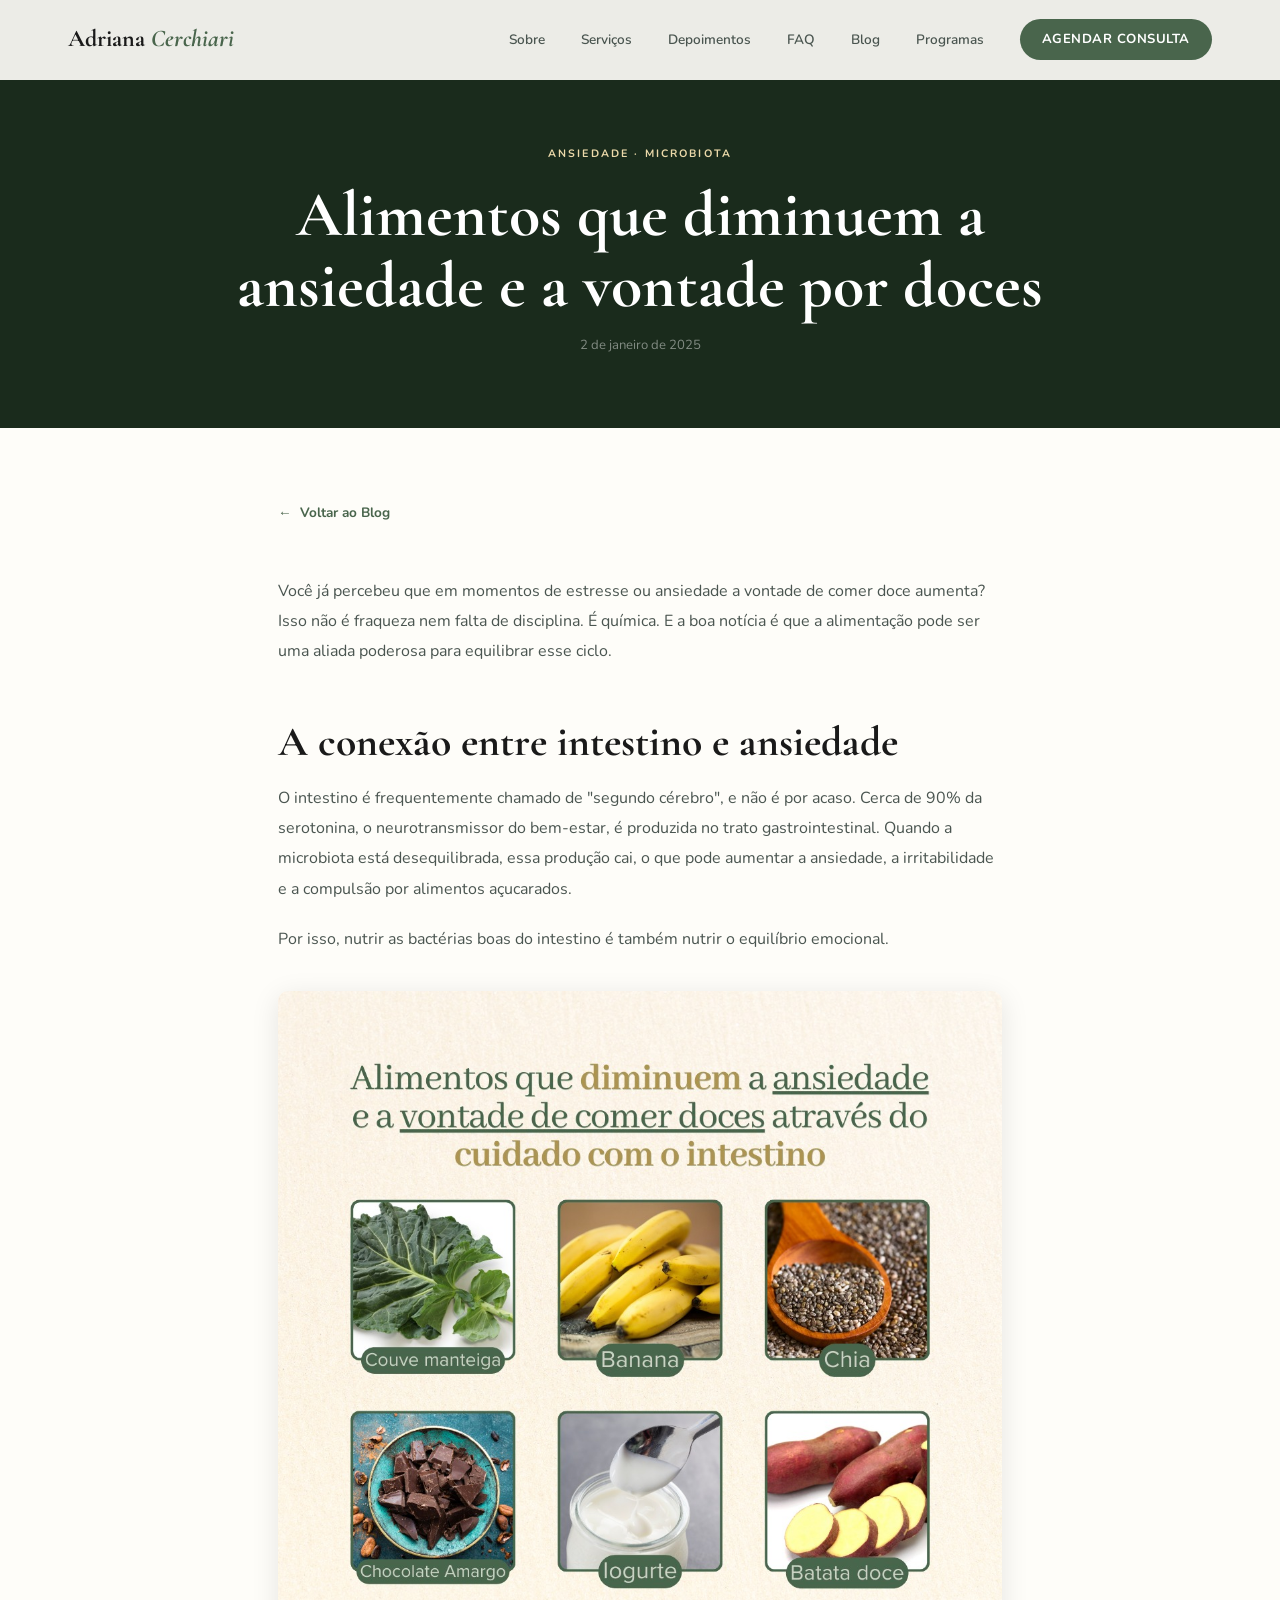
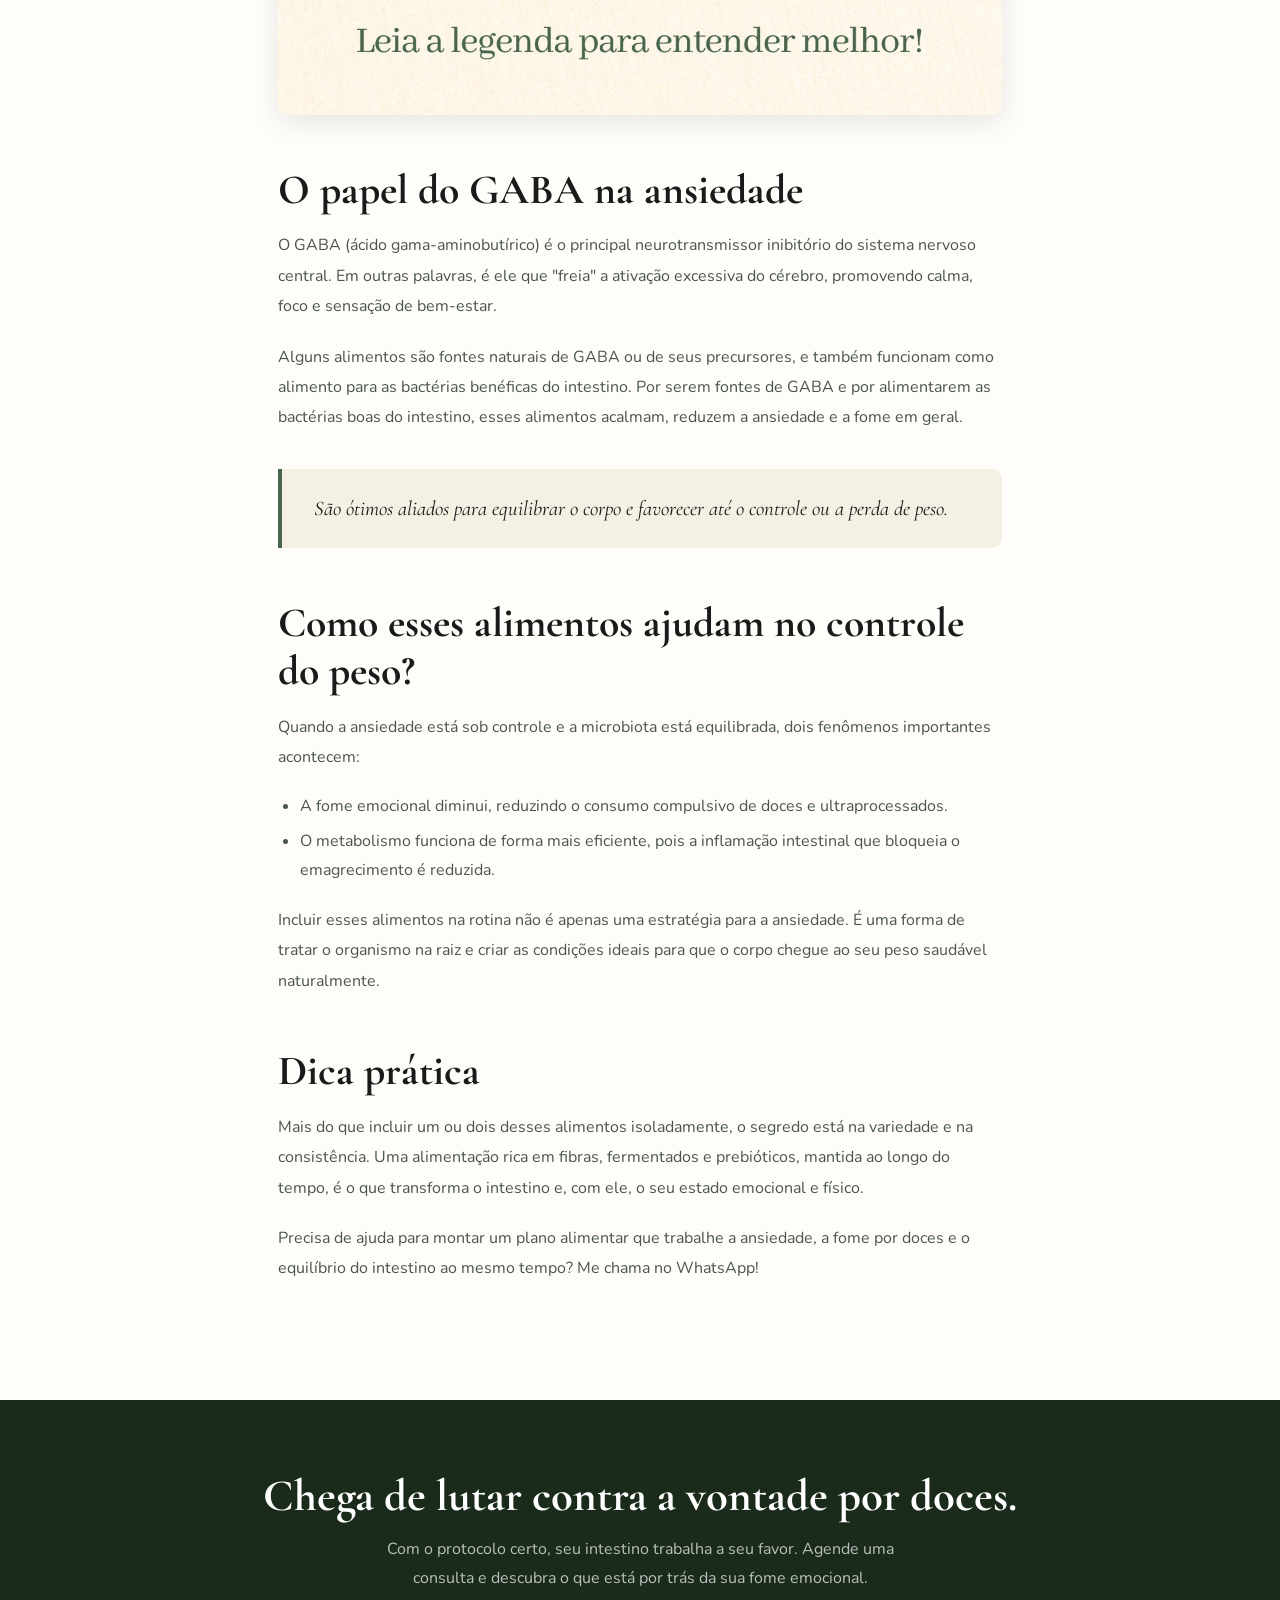
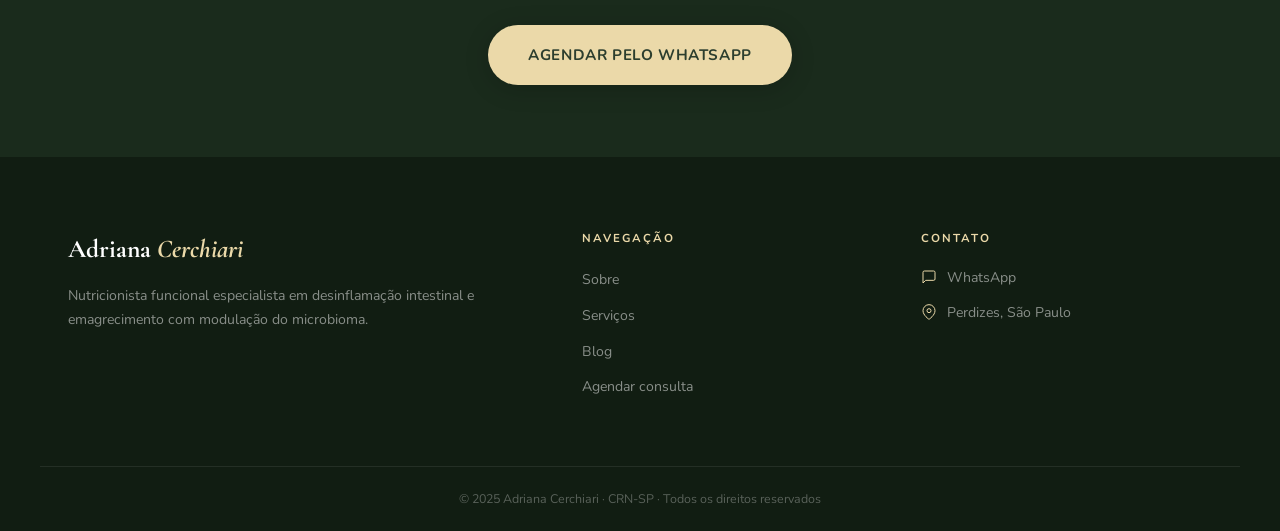
==== blog-ansiedade.html @ 65924fd7 "Adiciona blog, página de programas e melhora copy do site - Copy reformulada em todas as seções (her" ====
<!DOCTYPE html>
<html lang="pt-BR">
<head>
  <meta charset="UTF-8">
  <meta name="viewport" content="width=device-width, initial-scale=1.0">
  <title>Alimentos que diminuem a ansiedade e a vontade por doces · Blog · Adriana Cerchiari</title>
  <meta name="description" content="Conheça os alimentos fontes de GABA que alimentam as bactérias boas do intestino, reduzem a ansiedade, a fome emocional e favorecem o controle de peso.">
  <link href="https://fonts.googleapis.com/css2?family=Cormorant+Garamond:ital,wght@0,500;0,600;0,700;1,500;1,600;1,700&family=Nunito:wght@300;400;500;600;700;800&family=Playfair+Display:ital,wght@0,700;1,700&display=swap" rel="stylesheet">
  <link rel="stylesheet" href="https://unpkg.com/aos@2.3.4/dist/aos.css">
  <link rel="stylesheet" href="css/style.css">
</head>
<body>
<div class="page-wrapper">

  <header class="nav" id="nav">
    <div class="nav__container">
      <a href="index.html" class="nav__logo" aria-label="Adriana Cerchiari">Adriana <em>Cerchiari</em></a>
      <nav class="nav__links" aria-label="Menu principal">
        <a href="index.html#sobre" class="nav__link">Sobre</a>
        <a href="index.html#servicos" class="nav__link">Serviços</a>
        <a href="index.html#depoimentos" class="nav__link">Depoimentos</a>
        <a href="index.html#faq" class="nav__link">FAQ</a>
        <a href="blog.html" class="nav__link">Blog</a>
        <a href="programas.html" class="nav__link">Programas</a>
        <a href="https://api.whatsapp.com/send/?phone=5511910856669&text=Ol%C3%A1%21+Tudo+bem%3F+Quero+agendar+uma+consulta+nutricional%21&type=phone_number&app_absent=0" class="btn btn--nav" target="_blank" rel="noopener noreferrer">Agendar consulta</a>
      </nav>
      <button class="nav__hamburger" aria-label="Abrir menu" aria-expanded="false">
        <span></span><span></span><span></span>
      </button>
    </div>
  </header>

  <section class="post-hero">
    <span class="post-hero__tag">Ansiedade · Microbiota</span>
    <h1 class="post-hero__title">Alimentos que diminuem a ansiedade e a vontade por doces</h1>
    <p class="post-hero__date">2 de janeiro de 2025</p>
  </section>

  <div class="post-body">
    <a href="blog.html" class="post-back">Voltar ao Blog</a>

    <p>Você já percebeu que em momentos de estresse ou ansiedade a vontade de comer doce aumenta? Isso não é fraqueza nem falta de disciplina. É química. E a boa notícia é que a alimentação pode ser uma aliada poderosa para equilibrar esse ciclo.</p>

    <h2>A conexão entre intestino e ansiedade</h2>

    <p>O intestino é frequentemente chamado de "segundo cérebro", e não é por acaso. Cerca de 90% da serotonina, o neurotransmissor do bem-estar, é produzida no trato gastrointestinal. Quando a microbiota está desequilibrada, essa produção cai, o que pode aumentar a ansiedade, a irritabilidade e a compulsão por alimentos açucarados.</p>

    <p>Por isso, nutrir as bactérias boas do intestino é também nutrir o equilíbrio emocional.</p>

    <img src="Blogs/Conteudo Blog 3.jfif" alt="Alimentos que diminuem a ansiedade e a vontade por doces" class="post-img">

    <h2>O papel do GABA na ansiedade</h2>

    <p>O GABA (ácido gama-aminobutírico) é o principal neurotransmissor inibitório do sistema nervoso central. Em outras palavras, é ele que "freia" a ativação excessiva do cérebro, promovendo calma, foco e sensação de bem-estar.</p>

    <p>Alguns alimentos são fontes naturais de GABA ou de seus precursores, e também funcionam como alimento para as bactérias benéficas do intestino. Por serem fontes de GABA e por alimentarem as bactérias boas do intestino, esses alimentos acalmam, reduzem a ansiedade e a fome em geral.</p>

    <div class="post-highlight">
      <p>São ótimos aliados para equilibrar o corpo e favorecer até o controle ou a perda de peso.</p>
    </div>

    <h2>Como esses alimentos ajudam no controle do peso?</h2>

    <p>Quando a ansiedade está sob controle e a microbiota está equilibrada, dois fenômenos importantes acontecem:</p>

    <ul>
      <li>A fome emocional diminui, reduzindo o consumo compulsivo de doces e ultraprocessados.</li>
      <li>O metabolismo funciona de forma mais eficiente, pois a inflamação intestinal que bloqueia o emagrecimento é reduzida.</li>
    </ul>

    <p>Incluir esses alimentos na rotina não é apenas uma estratégia para a ansiedade. É uma forma de tratar o organismo na raiz e criar as condições ideais para que o corpo chegue ao seu peso saudável naturalmente.</p>

    <h2>Dica prática</h2>

    <p>Mais do que incluir um ou dois desses alimentos isoladamente, o segredo está na variedade e na consistência. Uma alimentação rica em fibras, fermentados e prebióticos, mantida ao longo do tempo, é o que transforma o intestino e, com ele, o seu estado emocional e físico.</p>

    <p>Precisa de ajuda para montar um plano alimentar que trabalhe a ansiedade, a fome por doces e o equilíbrio do intestino ao mesmo tempo? Me chama no WhatsApp!</p>
  </div>

  <section class="post-cta-banner">
    <h2 class="post-cta-banner__title">Chega de lutar contra a vontade por doces.</h2>
    <p class="post-cta-banner__desc">Com o protocolo certo, seu intestino trabalha a seu favor. Agende uma consulta e descubra o que está por trás da sua fome emocional.</p>
    <a href="https://api.whatsapp.com/send/?phone=5511910856669&text=Ol%C3%A1%21+Tudo+bem%3F+Quero+agendar+uma+consulta+nutricional%21&type=phone_number&app_absent=0" class="btn btn--cta" target="_blank" rel="noopener noreferrer">Agendar pelo WhatsApp</a>
  </section>

  <footer class="footer">
    <div class="footer__container">
      <div class="footer__col">
        <p class="footer__logo">Adriana <em>Cerchiari</em></p>
        <p class="footer__bio">Nutricionista funcional especialista em desinflamação intestinal e emagrecimento com modulação do microbioma.</p>
      </div>
      <div class="footer__col">
        <p class="footer__col-title">Navegação</p>
        <ul class="footer__links">
          <li><a href="index.html#sobre">Sobre</a></li>
          <li><a href="index.html#servicos">Serviços</a></li>
          <li><a href="blog.html">Blog</a></li>
          <li><a href="index.html#contato">Agendar consulta</a></li>
        </ul>
      </div>
      <div class="footer__col">
        <p class="footer__col-title">Contato</p>
        <ul class="footer__contact">
          <li>
            <svg width="16" height="16" viewBox="0 0 24 24" fill="none" stroke="currentColor" stroke-width="1.5"><path d="M21 15a2 2 0 0 1-2 2H7l-4 4V5a2 2 0 0 1 2-2h14a2 2 0 0 1 2 2z"/></svg>
            <a href="https://api.whatsapp.com/send/?phone=5511910856669&text=Ol%C3%A1%21+Tudo+bem%3F+Quero+agendar+uma+consulta+nutricional%21&type=phone_number&app_absent=0" target="_blank" rel="noopener noreferrer">WhatsApp</a>
          </li>
          <li>
            <svg width="16" height="16" viewBox="0 0 24 24" fill="none" stroke="currentColor" stroke-width="1.5"><path d="M21 10c0 7-9 13-9 13s-9-6-9-13a9 9 0 0 1 18 0z"/><circle cx="12" cy="10" r="3"/></svg>
            Perdizes, São Paulo
          </li>
        </ul>
      </div>
    </div>
    <div class="footer__bottom">
      <p>© 2025 Adriana Cerchiari · CRN-SP · Todos os direitos reservados</p>
    </div>
  </footer>

</div>
<script src="https://unpkg.com/aos@2.3.4/dist/aos.js"></script>
<script src="js/main.js"></script>
</body>
</html>
---- css/style.css ----
/* =============================================
   ADRIANA CERCHIARI — NUTRIÇÃO FUNCIONAL
   Paleta: Verde #49654C + Creme #EBD9A9
   Fonte: Nunito + Cormorant Garamond
   ============================================= */

/* ── RESET & BASE ── */
*, *::before, *::after { box-sizing: border-box; margin: 0; padding: 0; }
html { overflow-x: hidden; scroll-behavior: smooth; }
body { font-family: var(--sans); font-size: 16px; color: var(--text); background: var(--bg); line-height: 1.6; }

/* ── TOKENS ── */
:root {
  --white:        #FFFFFF;
  --bg:           #FEFDF9;
  --bg-alt:       #F5F0E4;
  --hero-bg:      #1A2B1C;
  --vilao-bg:     #2C3E2E;
  --footer-bg:    #111D12;
  --numeros-bg:   #49654C;

  --accent:       #49654C;
  --accent-mid:   #3A5240;
  --accent-dark:  #2C3E2E;
  --accent-cream: #EBD9A9;
  --accent-alpha: rgba(73,101,76,0.10);

  --text:         #1A1A1A;
  --text-sec:     #4A5550;
  --text-ter:     #8A9690;
  --border:       #DDE8DC;

  --headline:     'Cormorant Garamond', Georgia, serif;
  --sans:         'Nunito', sans-serif;
  --serif:        'Playfair Display', Georgia, serif;

  --shadow-sm:    0 2px 12px rgba(0,0,0,0.07);
  --shadow-md:    0 6px 28px rgba(0,0,0,0.10);
  --shadow-lg:    0 14px 48px rgba(0,0,0,0.14);
  --radius:       10px;
  --nav-h:        80px;
  --ease:         cubic-bezier(0.25,0.46,0.45,0.94);
  --dur:          0.3s;
}

/* ── WRAPPER ── */
.page-wrapper { overflow-x: hidden; }

/* ── TIPOGRAFIA ── */
h1, h2, h3 { font-family: var(--headline); line-height: 1.1; }
.section-title { font-size: clamp(2.2rem, 5vw, 3.2rem); font-weight: 700; color: var(--text); margin-bottom: 18px; }
.section-desc  { font-family: var(--sans); font-size: 1rem; font-weight: 400; line-height: 1.85; color: var(--text-sec); margin-bottom: 14px; }
.eyebrow { display: block; font-family: var(--sans); font-size: 0.67rem; font-weight: 700; letter-spacing: 0.22em; text-transform: uppercase; color: var(--accent); margin-bottom: 14px; }

/* ── LINKS ── */
a { color: inherit; text-decoration: none; transition: color var(--dur) var(--ease); }

/* ── BOTÕES ── */
.btn {
  display: inline-flex; align-items: center; gap: 8px;
  font-family: var(--sans); font-size: 0.88rem; font-weight: 700;
  letter-spacing: 0.04em; text-transform: uppercase;
  padding: 14px 32px; border-radius: 50px; cursor: pointer;
  transition: all var(--dur) var(--ease); border: none; text-decoration: none;
}

.btn--nav {
  background: var(--accent); color: #fff;
  padding: 10px 22px; font-size: 0.82rem;
}
.btn--nav:hover { background: var(--accent-mid); }

.btn--hero {
  background: transparent;
  border: 2px solid var(--accent-cream);
  color: var(--accent-cream);
  padding: 15px 36px;
}
.btn--hero:hover { background: var(--accent-cream); color: var(--accent-dark); }

.btn--pill-light {
  background: transparent;
  border: 2px solid var(--accent);
  color: var(--accent);
  padding: 13px 32px;
}
.btn--pill-light:hover { background: var(--accent); color: #fff; }

.btn--cta {
  background: var(--accent-cream);
  color: var(--accent-dark);
  padding: 18px 40px;
  font-size: 0.95rem;
  box-shadow: 0 4px 24px rgba(0,0,0,0.18);
}
.btn--cta:hover { background: #fff; transform: translateY(-2px); box-shadow: 0 8px 32px rgba(0,0,0,0.22); }

/* ── NAV ── */
.nav {
  position: fixed; top: 0; left: 0; right: 0; z-index: 100;
  height: var(--nav-h);
  background: rgba(254,253,249,0.92);
  backdrop-filter: blur(12px);
  border-bottom: 1px solid transparent;
  transition: border-color var(--dur), box-shadow var(--dur);
}
.nav.scrolled { border-color: var(--border); box-shadow: var(--shadow-sm); }
.nav__container {
  max-width: 1200px; margin: 0 auto; padding: 0 28px;
  height: 100%; display: flex; align-items: center; justify-content: space-between;
}
.nav__logo {
  font-family: var(--headline); font-size: 1.5rem; font-weight: 700; color: var(--text);
}
.nav__logo em { font-style: italic; color: var(--accent); }
.nav__links { display: flex; align-items: center; gap: 36px; }
.nav__link { font-family: var(--sans); font-size: 0.85rem; font-weight: 600; color: var(--text-sec); }
.nav__link:hover { color: var(--accent); }
.nav__hamburger { display: none; flex-direction: column; gap: 5px; background: none; border: none; cursor: pointer; padding: 4px; }
.nav__hamburger span { display: block; width: 24px; height: 2px; background: var(--text); border-radius: 2px; transition: all var(--dur); }
.nav__hamburger.open span:nth-child(1) { transform: rotate(45deg) translate(5px, 5px); }
.nav__hamburger.open span:nth-child(2) { opacity: 0; }
.nav__hamburger.open span:nth-child(3) { transform: rotate(-45deg) translate(5px, -5px); }

/* ── HERO ── */
.hero {
  position: relative; min-height: 100vh;
  background: var(--hero-bg);
  display: flex; align-items: center;
  padding-top: var(--nav-h);
  overflow: hidden;
}
.hero__img-wrap {
  position: absolute; top: 0; right: 0;
  width: 60%; height: 100%;
}
.hero__img {
  width: 100%; height: 100%;
  object-fit: cover; object-position: top center;
}
.hero__overlay {
  position: absolute; inset: 0;
  background: linear-gradient(to right, var(--hero-bg) 32%, rgba(26,43,28,0.75) 60%, transparent 100%);
  z-index: 1;
}
.hero__container {
  position: relative; z-index: 2;
  max-width: 1200px; margin: 0 auto; padding: 80px 28px;
  width: 100%;
}
.hero__content { max-width: 540px; }
.hero__eyebrow {
  display: block; font-family: var(--sans);
  font-size: 0.67rem; font-weight: 700;
  letter-spacing: 0.22em; text-transform: uppercase;
  color: #fff; margin-bottom: 20px;
}
.hero__title {
  font-family: var(--headline);
  font-size: clamp(3rem, 5.5vw, 5rem);
  font-weight: 700; line-height: 1.06;
  color: #fff; margin-bottom: 24px;
}
.hero__title em { font-style: italic; color: var(--accent-cream); }
.hero__subtitle {
  font-family: var(--sans); font-size: 1rem;
  font-weight: 400; line-height: 1.8;
  color: rgba(255,255,255,0.72); margin-bottom: 40px; max-width: 460px;
}
.hero__checks {
  list-style: none; padding: 0; margin: 0 0 36px;
  display: flex; flex-direction: column; gap: 10px;
}
.hero__checks li {
  font-family: var(--sans); font-size: 0.88rem; font-weight: 600;
  color: rgba(255,255,255,0.82); display: flex; align-items: center; gap: 9px;
}
.hero__checks li::before {
  content: '✓'; color: var(--accent-cream); font-weight: 700; font-size: 1rem; flex-shrink: 0;
}
.sobre__location {
  font-family: var(--sans); font-size: 0.88rem; font-weight: 600;
  color: var(--text-sec); margin: 20px 0 28px; display: flex; flex-direction: column; gap: 6px;
}
.sobre__location span { display: flex; align-items: center; gap: 7px; }

/* ── CHECKS BANNER ── */
.checks-banner {
  background: var(--hero-bg);
  padding: 48px 28px;
}
.checks-banner__container {
  max-width: 1200px; margin: 0 auto;
  display: grid;
  grid-template-columns: repeat(4, 1fr);
  gap: 24px;
}
.checks-banner__item {
  display: flex; flex-direction: column;
  align-items: center; text-align: center;
  gap: 12px;
}
.checks-banner__icon {
  width: 40px; height: 40px;
  border-radius: 50%;
  border: 1.5px solid var(--accent-cream);
  display: flex; align-items: center; justify-content: center;
  font-size: 1.1rem; font-weight: 700;
  color: var(--accent-cream); flex-shrink: 0;
}
.checks-banner__text {
  font-family: var(--sans); font-size: 0.88rem;
  font-weight: 600; color: rgba(255,255,255,0.88);
  line-height: 1.5;
}
@media (max-width: 768px) {
  .checks-banner__container { grid-template-columns: repeat(2, 1fr); gap: 28px 20px; }
}
@media (max-width: 480px) {
  .checks-banner__container { grid-template-columns: 1fr; }
}

/* ── NÚMEROS ── */
.numeros { background: var(--numeros-bg); padding: 56px 0; }
.numeros__container {
  max-width: 1200px; margin: 0 auto; padding: 0 28px;
  display: flex; align-items: center; justify-content: center; gap: 0;
}
.numero-item { text-align: center; flex: 1; max-width: 360px; }
.numero-item__value {
  display: block; font-family: var(--headline);
  font-size: clamp(3rem, 6vw, 4.5rem); font-weight: 700;
  color: var(--accent-cream); line-height: 1;
}
.numero-item__value sup { font-size: 0.5em; vertical-align: super; }
.numero-item__label {
  display: block; font-family: var(--sans);
  font-size: 0.88rem; font-weight: 600;
  color: rgba(235,217,169,0.75); margin-top: 8px;
  letter-spacing: 0.04em; text-transform: uppercase;
}
.numero-item__divider {
  width: 1px; height: 60px; background: rgba(235,217,169,0.3); flex-shrink: 0;
}

/* ── SOBRE ── */
.sobre { padding: 108px 0; background: var(--bg); }
.sobre__container {
  max-width: 1200px; margin: 0 auto; padding: 0 28px;
  display: grid; grid-template-columns: 44% 1fr; gap: 80px; align-items: center;
}
.sobre__img-wrap { border-radius: 16px; overflow: hidden; box-shadow: var(--shadow-lg); }
.sobre__img { width: 100%; height: auto; display: block; }
.sobre__certs { background: var(--accent-alpha); border-radius: var(--radius); padding: 24px 28px; margin: 28px 0 32px; border-left: 3px solid var(--accent); }
.sobre__certs-title { font-family: var(--sans); font-size: 0.75rem; font-weight: 700; letter-spacing: 0.14em; text-transform: uppercase; color: var(--accent); margin-bottom: 12px; }
.sobre__certs-list { list-style: none; }
.sobre__certs-list li { font-family: var(--sans); font-size: 0.92rem; color: var(--text-sec); padding: 5px 0; padding-left: 18px; position: relative; }
.sobre__certs-list li::before { content: '·'; position: absolute; left: 0; color: var(--accent); font-weight: 700; }

/* ── VILÃO ── */
.vilao { background: var(--vilao-bg); padding: 108px 0; }
.vilao__container { max-width: 1200px; margin: 0 auto; padding: 0 28px; }
.vilao__headline { text-align: center; max-width: 780px; margin: 0 auto 72px; }
.vilao__destaque {
  font-family: var(--headline); font-size: clamp(2rem, 4vw, 3.2rem);
  font-style: italic; font-weight: 700; color: var(--accent-cream);
  line-height: 1.2; margin-bottom: 24px;
}
.vilao__sub { font-family: var(--sans); font-size: 1.05rem; font-weight: 400; color: rgba(255,255,255,0.72); line-height: 1.8; }
.vilao__points { display: grid; grid-template-columns: repeat(3, 1fr); gap: 32px; }
.vilao__point {
  background: rgba(255,255,255,0.06); border-radius: 12px;
  padding: 36px 28px; border-top: 2px solid var(--accent-cream);
}
.vilao__point-title { font-family: var(--headline); font-size: 1.5rem; font-weight: 700; color: var(--accent-cream); margin-bottom: 12px; }
.vilao__point-text { font-family: var(--sans); font-size: 0.95rem; color: rgba(255,255,255,0.68); line-height: 1.75; }

/* ── COMO FUNCIONA ── */
.como-funciona { padding: 108px 0; background: var(--bg-alt); }
.como__container { max-width: 1200px; margin: 0 auto; padding: 0 28px; }
.como__header { text-align: center; max-width: 620px; margin: 0 auto 64px; }
.como__grid { display: grid; grid-template-columns: repeat(4, 1fr); gap: 24px; }
.step-card {
  background: var(--white); border-radius: 12px; padding: 36px 24px;
  box-shadow: var(--shadow-sm); border-bottom: 3px solid var(--accent);
  transition: transform var(--dur) var(--ease), box-shadow var(--dur);
}
.step-card:hover { transform: translateY(-4px); box-shadow: var(--shadow-md); }
.step-card__num {
  font-family: var(--headline); font-size: 2.8rem; font-weight: 700;
  color: var(--accent-cream); line-height: 1; margin-bottom: 16px;
  text-shadow: 0 2px 8px rgba(73,101,76,0.15);
}
.step-card__title { font-family: var(--headline); font-size: 1.25rem; font-weight: 700; color: var(--accent); margin-bottom: 10px; }
.step-card__desc { font-family: var(--sans); font-size: 0.9rem; color: var(--text-sec); line-height: 1.7; }

/* ── PARA QUEM É ── */
.para-quem { padding: 108px 0; background: var(--bg); }
.pq__container { max-width: 1200px; margin: 0 auto; padding: 0 28px; }
.pq__header { text-align: center; max-width: 580px; margin: 0 auto 64px; }
.pq__grid { display: grid; grid-template-columns: repeat(3, 1fr); gap: 24px; }
.pq-card {
  background: var(--bg-alt); border-radius: 12px; padding: 36px 28px;
  transition: transform var(--dur) var(--ease), box-shadow var(--dur);
}
.pq-card:hover { transform: translateY(-4px); box-shadow: var(--shadow-md); background: var(--white); }
.pq-card__icon {
  width: 52px; height: 52px; border-radius: 12px;
  background: var(--accent-alpha); display: flex; align-items: center; justify-content: center;
  margin-bottom: 20px; color: var(--accent);
}
.pq-card__title { font-family: var(--headline); font-size: 1.3rem; font-weight: 700; color: var(--text); margin-bottom: 10px; }
.pq-card__text { font-family: var(--sans); font-size: 0.9rem; color: var(--text-sec); line-height: 1.7; }

/* ── SERVIÇOS ── */
.servicos { padding: 108px 0; background: var(--bg-alt); }
.serv__container { max-width: 1200px; margin: 0 auto; padding: 0 28px; }
.serv__header { text-align: center; max-width: 580px; margin: 0 auto 64px; }
.serv__grid { display: grid; grid-template-columns: repeat(3, 1fr); gap: 24px; }
.servico-card {
  background: var(--white); border-radius: 12px; padding: 36px 28px;
  box-shadow: var(--shadow-sm);
  transition: transform var(--dur) var(--ease), box-shadow var(--dur);
}
.servico-card:hover { transform: translateY(-4px); box-shadow: var(--shadow-md); }
.servico-card__icon {
  width: 48px; height: 48px; border-radius: var(--radius);
  background: var(--accent-alpha); display: flex; align-items: center; justify-content: center;
  margin-bottom: 18px; color: var(--accent);
}
.servico-card__title { font-family: var(--headline); font-size: 1.2rem; font-weight: 700; color: var(--text); margin-bottom: 10px; }
.servico-card__text { font-family: var(--sans); font-size: 0.88rem; color: var(--text-sec); line-height: 1.7; margin-bottom: 16px; }
.servico-card__bullets { list-style: none; }
.servico-card__bullets li {
  font-family: var(--sans); font-size: 0.85rem; color: var(--text-sec);
  padding: 4px 0 4px 18px; position: relative;
}
.servico-card__bullets li::before { content: '·'; position: absolute; left: 0; color: var(--accent); font-weight: 700; font-size: 1.2rem; line-height: 1.4; }

/* ── DEPOIMENTOS ── */
.depoimentos { padding: 108px 0; background: var(--bg); }
.dep__container { max-width: 1200px; margin: 0 auto; padding: 0 28px; }
.dep__header { text-align: center; max-width: 600px; margin: 0 auto 64px; }
.dep__grid { display: grid; grid-template-columns: repeat(3, 1fr); gap: 24px; }
.dep-card { background: #fff; border: 1px solid var(--border); border-radius: 16px; padding: 32px 28px; display: flex; flex-direction: column; gap: 16px; box-shadow: var(--shadow-sm); transition: transform var(--dur), box-shadow var(--dur); }
.dep-card:hover { transform: translateY(-4px); box-shadow: var(--shadow-md); }
.dep-card__stars { color: var(--accent-cream); font-size: 1.1rem; letter-spacing: 2px; }
.dep-card__text { font-family: var(--sans); font-size: 0.93rem; line-height: 1.7; color: var(--text); flex: 1; }
.dep-card__author { font-family: var(--sans); font-size: 0.82rem; font-weight: 700; color: var(--accent); letter-spacing: 0.04em; text-transform: uppercase; }

/* ── DEPOIMENTO DESTAQUE ── */
.depoimento-destaque { padding: 80px 0; background: var(--bg-alt); }
.depo__container { max-width: 860px; margin: 0 auto; padding: 0 28px; }
.depo-destaque {
  border: 1px solid var(--border); border-radius: 16px;
  padding: 56px 60px; background: var(--white);
  box-shadow: var(--shadow-sm); position: relative;
}
.depo-destaque__quote-mark {
  font-family: var(--headline); font-size: 8rem; font-weight: 700;
  color: var(--accent-cream); line-height: 0.6;
  position: absolute; top: 32px; left: 48px; opacity: 0.8;
}
.depo-destaque__text {
  font-family: var(--serif); font-style: italic;
  font-size: clamp(1.1rem, 2.2vw, 1.4rem);
  color: var(--text); line-height: 1.8;
  text-align: center; position: relative; z-index: 1;
}

/* ── EDUCAÇÃO ALIMENTAR ── */
.educacao { padding: 108px 0; background: var(--bg); }
.edu__container {
  max-width: 1200px; margin: 0 auto; padding: 0 28px;
  display: grid; grid-template-columns: 42% 1fr; gap: 80px; align-items: center;
}
.edu__img-wrap { border-radius: 16px; overflow: hidden; box-shadow: var(--shadow-md); }
.edu__img { width: 100%; height: auto; display: block; }
.mito { margin-bottom: 22px; padding: 18px 20px; border-radius: var(--radius); background: var(--bg-alt); }
.mito__falso { font-family: var(--sans); font-size: 0.9rem; color: var(--text-ter); margin-bottom: 6px; }
.mito__falso del { text-decoration-color: var(--accent); }
.mito__verdade { font-family: var(--sans); font-size: 0.9rem; color: var(--accent-dark); font-weight: 600; line-height: 1.6; }

/* ── FAQ ── */
.faq { padding: 108px 0; background: var(--bg-alt); }
.faq__container { max-width: 780px; margin: 0 auto; padding: 0 28px; }
.faq__header { text-align: center; margin-bottom: 56px; }
.faq-item { border-bottom: 1px solid var(--border); }
.faq-item__btn {
  width: 100%; display: flex; align-items: center; justify-content: space-between;
  gap: 16px; padding: 22px 0;
  font-family: var(--sans); font-size: 1rem; font-weight: 600; color: var(--text);
  background: none; border: none; cursor: pointer; text-align: left;
  transition: color var(--dur);
}
.faq-item__btn:hover { color: var(--accent); }
.faq-item__icon { flex-shrink: 0; transition: transform var(--dur) var(--ease); color: var(--accent); }
.faq-item__btn[aria-expanded="true"] .faq-item__icon { transform: rotate(180deg); }
.faq-item__answer { overflow: hidden; max-height: 0; transition: max-height 0.4s var(--ease); }
.faq-item__answer p { font-family: var(--sans); font-size: 0.95rem; color: var(--text-sec); line-height: 1.8; padding-bottom: 22px; }

/* ── CTA FINAL ── */
.cta-final { position: relative; padding: 120px 0; overflow: hidden; }
.cta-final__bg { position: absolute; inset: 0; }
.cta-final__img { width: 100%; height: 100%; object-fit: cover; }
.cta-final__overlay { position: absolute; inset: 0; background: linear-gradient(135deg, rgba(26,43,28,0.93) 0%, rgba(44,62,46,0.85) 100%); }
.cta-final__container {
  position: relative; z-index: 2;
  max-width: 700px; margin: 0 auto; padding: 0 28px;
  text-align: center;
}
.cta-final__container .section-title { color: #fff; margin-bottom: 20px; }
.cta-final__container .section-desc { color: rgba(255,255,255,0.75); margin-bottom: 40px; }

/* ── FOOTER ── */
.footer { background: var(--footer-bg); padding: 72px 0 0; }
.footer__container {
  max-width: 1200px; margin: 0 auto; padding: 0 28px 56px;
  display: grid; grid-template-columns: 1.6fr 1fr 1fr; gap: 48px;
}
.footer__logo { font-family: var(--headline); font-size: 1.6rem; font-weight: 700; color: #fff; margin-bottom: 14px; }
.footer__logo em { font-style: italic; color: var(--accent-cream); }
.footer__bio { font-family: var(--sans); font-size: 0.88rem; color: rgba(255,255,255,0.5); line-height: 1.7; margin-bottom: 20px; }
.footer__social { display: flex; gap: 12px; }
.footer__social a {
  width: 38px; height: 38px; border-radius: 50%;
  border: 1px solid rgba(255,255,255,0.15);
  display: flex; align-items: center; justify-content: center;
  color: rgba(255,255,255,0.5); transition: all var(--dur);
}
.footer__social a:hover { border-color: var(--accent-cream); color: var(--accent-cream); }
.footer__col-title { font-family: var(--sans); font-size: 0.72rem; font-weight: 700; letter-spacing: 0.18em; text-transform: uppercase; color: var(--accent-cream); margin-bottom: 20px; }
.footer__links { list-style: none; }
.footer__links li { margin-bottom: 10px; }
.footer__links a { font-family: var(--sans); font-size: 0.88rem; color: rgba(255,255,255,0.5); transition: color var(--dur); }
.footer__links a:hover { color: var(--accent-cream); }
.footer__contact { list-style: none; }
.footer__contact li {
  display: flex; align-items: flex-start; gap: 10px;
  font-family: var(--sans); font-size: 0.88rem; color: rgba(255,255,255,0.5);
  margin-bottom: 12px;
}
.footer__contact svg { flex-shrink: 0; margin-top: 2px; color: var(--accent-cream); }
.footer__contact a { color: rgba(255,255,255,0.5); }
.footer__contact a:hover { color: var(--accent-cream); }
.footer__bottom {
  border-top: 1px solid rgba(255,255,255,0.08);
  padding: 22px 28px; text-align: center;
  max-width: 1200px; margin: 0 auto;
}
.footer__bottom p { font-family: var(--sans); font-size: 0.78rem; color: rgba(255,255,255,0.3); }

/* =============================================
   RESPONSIVO
   ============================================= */

/* ── TABLET ≤ 1024px ── */
@media (max-width: 1024px) {
  .como__grid { grid-template-columns: repeat(2, 1fr); }
  .sobre__container { grid-template-columns: 1fr; gap: 48px; }
  .sobre__img-wrap { max-width: 480px; margin: 0 auto; }
  .edu__container { grid-template-columns: 1fr; gap: 48px; }
  .edu__img-wrap { max-width: 480px; }
  .footer__container { grid-template-columns: 1fr 1fr; }
  .footer__col:first-child { grid-column: 1 / -1; }
  .vilao__points { grid-template-columns: 1fr; gap: 20px; }
}

/* ── TABLET ≤ 768px ── */
@media (max-width: 768px) {
  :root { --nav-h: 66px; }
  .nav__links { display: none; flex-direction: column; align-items: flex-start; gap: 0; position: absolute; top: var(--nav-h); left: 0; right: 0; background: var(--bg); border-bottom: 1px solid var(--border); padding: 16px 28px 24px; box-shadow: var(--shadow-md); }
  .nav__links.open { display: flex; }
  .nav__link { padding: 10px 0; font-size: 1rem; width: 100%; border-bottom: 1px solid var(--border); }
  .btn--nav { margin-top: 12px; }
  .nav__hamburger { display: flex; }

  .hero { min-height: 100svh; align-items: flex-end; }
  .hero__img-wrap { width: 100%; height: 100%; }
  .hero__overlay { background: linear-gradient(to top, rgba(26,43,28,0.96) 0%, rgba(26,43,28,0.4) 60%, transparent 100%); }
  .hero__container { padding: 40px 18px 56px; }
  .hero__content { max-width: 100%; }
  .hero__title { font-size: clamp(2.4rem, 9vw, 3.4rem); }

  .numeros__container { flex-direction: column; gap: 32px; }
  .numero-item__divider { width: 60px; height: 1px; }

  .sobre { padding: 72px 0; }
  .pq__grid { grid-template-columns: repeat(2, 1fr); }
  .serv__grid { grid-template-columns: 1fr; }
  .dep__grid { grid-template-columns: repeat(2, 1fr); }
  .como-funciona, .para-quem, .servicos, .depoimentos, .educacao, .faq { padding: 72px 0; }
  .vilao { padding: 72px 0; }
  .depo-destaque { padding: 48px 32px; }
  .depo-destaque__quote-mark { font-size: 6rem; top: 20px; left: 28px; }
}

/* ── MOBILE ≤ 420px ── */
@media (max-width: 420px) {
  .hero__title { font-size: clamp(2rem, 10vw, 2.8rem); }
  .pq__grid { grid-template-columns: 1fr; }
  .dep__grid { grid-template-columns: 1fr; }
  .como__grid { grid-template-columns: 1fr; }
  .sobre, .como-funciona, .para-quem, .servicos, .depoimentos, .educacao, .faq { padding: 56px 0; }
  .depo-destaque { padding: 36px 22px; }
  .footer__container { grid-template-columns: 1fr; }
  .footer__col:first-child { grid-column: unset; }
  .cta-final { padding: 88px 0; }
}

/* =============================================
   BLOG
   ============================================= */

/* ── BLOG HERO ── */
.blog-hero {
  background: var(--hero-bg);
  padding: 140px 28px 80px;
  text-align: center;
}
.blog-hero__eyebrow { color: var(--accent-cream); margin-bottom: 16px; }
.blog-hero__title {
  font-family: var(--headline);
  font-size: clamp(2.8rem, 6vw, 4.5rem);
  font-weight: 700; color: #fff;
  margin-bottom: 16px; line-height: 1.1;
}
.blog-hero__desc {
  font-family: var(--sans); font-size: 1rem;
  color: rgba(255,255,255,0.65);
  max-width: 500px; margin: 0 auto; line-height: 1.8;
}

/* ── BLOG GRID ── */
.blog-listing { padding: 80px 28px 96px; background: var(--bg); }
.blog-listing__container { max-width: 1200px; margin: 0 auto; }
.blog-grid {
  display: grid;
  grid-template-columns: repeat(3, 1fr);
  gap: 32px; margin-top: 0;
}
.blog-card {
  background: #fff;
  border-radius: var(--radius);
  overflow: hidden;
  box-shadow: var(--shadow-sm);
  display: flex; flex-direction: column;
  transition: transform var(--dur) var(--ease), box-shadow var(--dur) var(--ease);
  text-decoration: none; color: inherit;
}
.blog-card:hover { transform: translateY(-5px); box-shadow: var(--shadow-md); }
.blog-card__img-wrap { width: 100%; height: 210px; overflow: hidden; }
.blog-card__img {
  width: 100%; height: 100%;
  object-fit: cover; object-position: top;
  transition: transform 0.5s var(--ease);
}
.blog-card:hover .blog-card__img { transform: scale(1.05); }
.blog-card__img-placeholder {
  width: 100%; height: 100%;
  background: linear-gradient(135deg, var(--accent) 0%, var(--accent-dark) 100%);
  display: flex; align-items: center; justify-content: center;
}
.blog-card__img-placeholder span {
  font-family: var(--headline);
  font-size: 2.2rem; color: var(--accent-cream); font-style: italic;
}
.blog-card__body { padding: 26px 24px; flex: 1; display: flex; flex-direction: column; }
.blog-card__tag {
  font-family: var(--sans); font-size: 0.67rem; font-weight: 700;
  letter-spacing: 0.18em; text-transform: uppercase;
  color: var(--accent); margin-bottom: 8px;
}
.blog-card__title {
  font-family: var(--headline); font-size: 1.4rem;
  font-weight: 700; color: var(--text);
  line-height: 1.2; margin-bottom: 8px;
}
.blog-card__date {
  font-family: var(--sans); font-size: 0.78rem;
  color: var(--text-ter); margin-bottom: 12px;
}
.blog-card__excerpt {
  font-family: var(--sans); font-size: 0.9rem;
  color: var(--text-sec); line-height: 1.7;
  flex: 1; margin-bottom: 20px;
}
.blog-card__link {
  font-family: var(--sans); font-size: 0.8rem; font-weight: 700;
  color: var(--accent); letter-spacing: 0.08em;
  text-transform: uppercase; display: flex; align-items: center; gap: 6px;
}
.blog-card:hover .blog-card__link { gap: 10px; }
.blog-card__link::after { content: '→'; transition: margin var(--dur) var(--ease); }

/* ── POST ── */
.post-hero {
  background: var(--hero-bg);
  padding: 140px 28px 72px; text-align: center;
}
.post-hero__tag {
  display: inline-block; font-family: var(--sans);
  font-size: 0.67rem; font-weight: 700;
  letter-spacing: 0.2em; text-transform: uppercase;
  color: var(--accent-cream); margin-bottom: 18px;
}
.post-hero__title {
  font-family: var(--headline);
  font-size: clamp(2.4rem, 5vw, 4rem);
  font-weight: 700; color: #fff;
  line-height: 1.1; max-width: 820px; margin: 0 auto 14px;
}
.post-hero__date {
  font-family: var(--sans); font-size: 0.82rem;
  color: rgba(255,255,255,0.45);
}

.post-body {
  max-width: 780px; margin: 0 auto;
  padding: 72px 28px 96px;
}
.post-back {
  display: inline-flex; align-items: center; gap: 8px;
  font-family: var(--sans); font-size: 0.85rem; font-weight: 700;
  color: var(--accent); text-decoration: none; margin-bottom: 52px;
  transition: gap var(--dur) var(--ease);
}
.post-back::before { content: '←'; }
.post-back:hover { gap: 12px; }

.post-body p {
  font-family: var(--sans); font-size: 1rem;
  line-height: 1.9; color: var(--text-sec); margin-bottom: 20px;
}
.post-body h2 {
  font-family: var(--headline);
  font-size: clamp(1.9rem, 3.5vw, 2.6rem);
  color: var(--text); margin: 52px 0 16px; line-height: 1.15;
}
.post-body h3 {
  font-family: var(--headline);
  font-size: clamp(1.4rem, 2.5vw, 1.85rem);
  color: var(--accent); margin: 36px 0 12px;
}
.post-body ul, .post-body ol {
  padding-left: 22px; margin-bottom: 20px;
}
.post-body li {
  font-family: var(--sans); font-size: 1rem;
  line-height: 1.8; color: var(--text-sec); margin-bottom: 6px;
}
.post-img {
  width: 100%; border-radius: var(--radius);
  margin: 36px 0; box-shadow: var(--shadow-md);
  display: block;
}
.post-highlight {
  background: var(--bg-alt);
  border-left: 4px solid var(--accent);
  border-radius: 0 var(--radius) var(--radius) 0;
  padding: 24px 32px; margin: 36px 0;
}
.post-highlight p {
  font-family: var(--headline); font-size: 1.3rem;
  font-style: italic; color: var(--text);
  margin: 0; line-height: 1.5;
}
.post-recipe {
  background: #fff; border: 1px solid var(--border);
  border-radius: var(--radius); padding: 32px 36px;
  margin: 36px 0; box-shadow: var(--shadow-sm);
}
.post-recipe__title {
  font-family: var(--headline); font-size: 1.7rem;
  color: var(--text); margin-bottom: 4px;
}
.post-recipe__counter {
  font-family: var(--sans); font-size: 0.75rem; font-weight: 700;
  letter-spacing: 0.15em; text-transform: uppercase;
  color: var(--accent); margin-bottom: 20px; display: block;
}
.post-recipe__label {
  font-family: var(--sans); font-size: 0.72rem; font-weight: 700;
  letter-spacing: 0.16em; text-transform: uppercase;
  color: var(--text-ter); margin: 20px 0 8px; display: block;
}

.post-cta-banner {
  background: var(--hero-bg);
  padding: 72px 28px; text-align: center;
}
.post-cta-banner__title {
  font-family: var(--headline);
  font-size: clamp(1.9rem, 3.5vw, 2.8rem);
  color: #fff; margin-bottom: 14px; line-height: 1.1;
}
.post-cta-banner__desc {
  font-family: var(--sans); font-size: 1rem;
  color: rgba(255,255,255,0.7); margin-bottom: 32px;
  max-width: 540px; margin-left: auto; margin-right: auto;
  line-height: 1.8;
}

@media (max-width: 900px) {
  .blog-grid { grid-template-columns: repeat(2, 1fr); }
}
@media (max-width: 560px) {
  .blog-grid { grid-template-columns: 1fr; }
  .post-recipe { padding: 24px 20px; }
}

/* =============================================
   PROGRAMAS / PRODUTOS E SERVIÇOS
   ============================================= */

.programs-hero {
  background: var(--hero-bg);
  padding: 140px 28px 80px;
  text-align: center;
}
.programs-hero__eyebrow { color: var(--accent-cream); margin-bottom: 16px; }
.programs-hero__title {
  font-family: var(--headline);
  font-size: clamp(2.8rem, 6vw, 4.5rem);
  font-weight: 700; color: #fff;
  line-height: 1.1; margin-bottom: 16px;
}
.programs-hero__desc {
  font-family: var(--sans); font-size: 1rem;
  color: rgba(255,255,255,0.65);
  max-width: 520px; margin: 0 auto; line-height: 1.8;
}

.programs-section {
  background: var(--bg);
  padding: 88px 28px 104px;
}
.programs-section__container {
  max-width: 1200px; margin: 0 auto;
  display: grid;
  grid-template-columns: repeat(2, 1fr);
  gap: 36px;
  align-items: start;
}

.program-card {
  background: #fff;
  border-radius: 14px;
  box-shadow: var(--shadow-md);
  overflow: hidden;
  display: flex; flex-direction: column;
}
.program-card__header {
  background: var(--hero-bg);
  padding: 40px 40px 36px;
}
.program-card__num {
  font-family: var(--headline);
  font-size: 4rem; font-weight: 700;
  color: rgba(235,217,169,0.2);
  line-height: 1; margin-bottom: 12px;
}
.program-card__tag {
  display: inline-block;
  font-family: var(--sans); font-size: 0.67rem;
  font-weight: 700; letter-spacing: 0.2em;
  text-transform: uppercase;
  color: var(--accent-cream);
  margin-bottom: 14px;
}
.program-card__title {
  font-family: var(--headline);
  font-size: clamp(1.9rem, 3vw, 2.6rem);
  font-weight: 700; color: #fff;
  line-height: 1.1;
}
.program-card__body {
  padding: 40px 40px 44px;
  flex: 1; display: flex; flex-direction: column; gap: 0;
}
.program-card__body p {
  font-family: var(--sans); font-size: 0.97rem;
  line-height: 1.85; color: var(--text-sec);
  margin-bottom: 18px;
}
.program-card__body ul {
  padding-left: 0; list-style: none;
  margin-bottom: 20px; display: flex;
  flex-direction: column; gap: 8px;
}
.program-card__body li {
  font-family: var(--sans); font-size: 0.92rem;
  color: var(--text-sec); line-height: 1.6;
  padding-left: 20px; position: relative;
}
.program-card__body li::before {
  content: '·'; position: absolute; left: 6px;
  color: var(--accent); font-weight: 700; font-size: 1.1rem;
}
.program-card__highlight {
  background: var(--bg-alt);
  border-left: 4px solid var(--accent);
  border-radius: 0 10px 10px 0;
  padding: 20px 24px; margin: 8px 0 28px;
}
.program-card__highlight p {
  font-family: var(--headline);
  font-size: 1.15rem; font-style: italic;
  color: var(--text); margin: 0; line-height: 1.5;
}
.program-card__footer {
  margin-top: auto;
  padding-top: 8px;
  border-top: 1px solid var(--border);
  padding-top: 24px;
  display: flex; flex-direction: column; gap: 12px;
}
.program-card__detail {
  display: flex; align-items: flex-start; gap: 10px;
}
.program-card__detail-label {
  font-family: var(--sans); font-size: 0.72rem;
  font-weight: 700; letter-spacing: 0.14em;
  text-transform: uppercase; color: var(--text-ter);
  min-width: 80px; padding-top: 2px;
}
.program-card__detail-val {
  font-family: var(--sans); font-size: 0.92rem;
  font-weight: 600; color: var(--text);
}

@media (max-width: 860px) {
  .programs-section__container { grid-template-columns: 1fr; max-width: 640px; }
}
@media (max-width: 480px) {
  .program-card__header { padding: 32px 24px 28px; }
  .program-card__body { padding: 28px 24px 32px; }
}
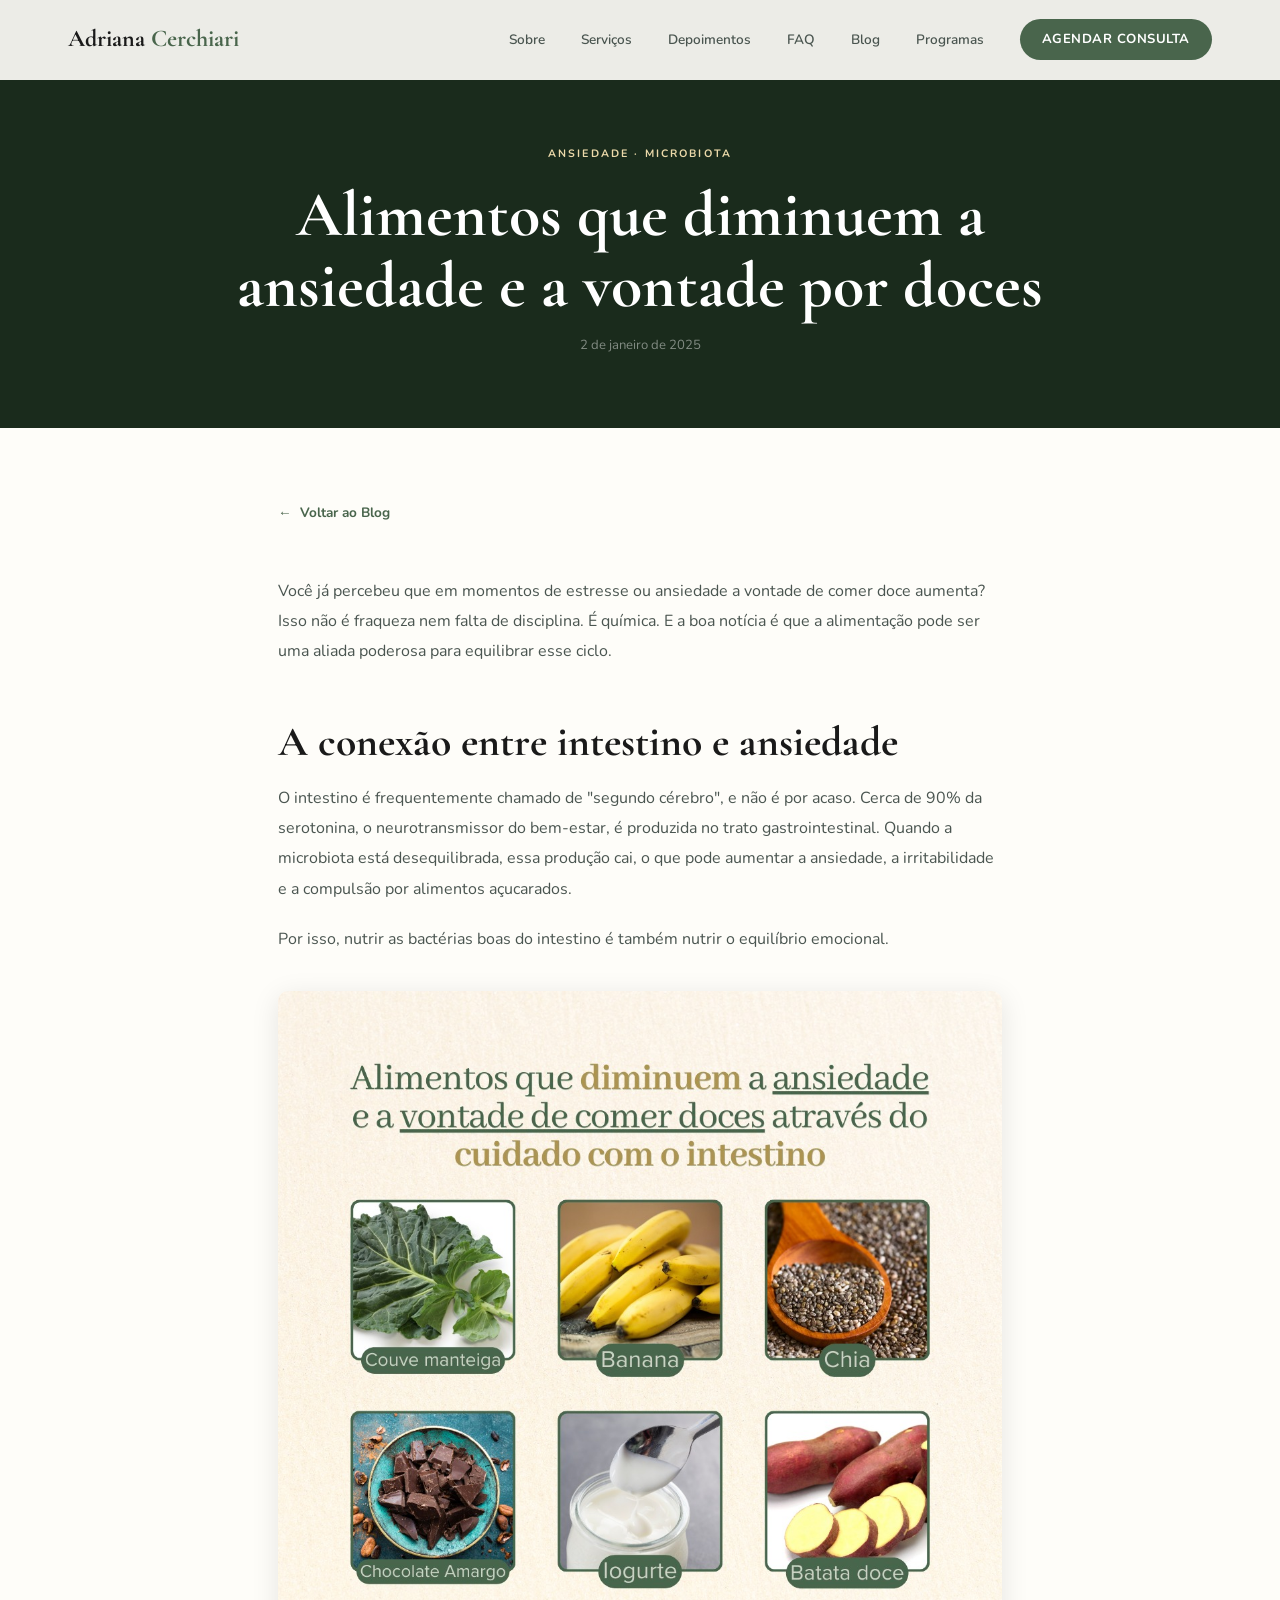
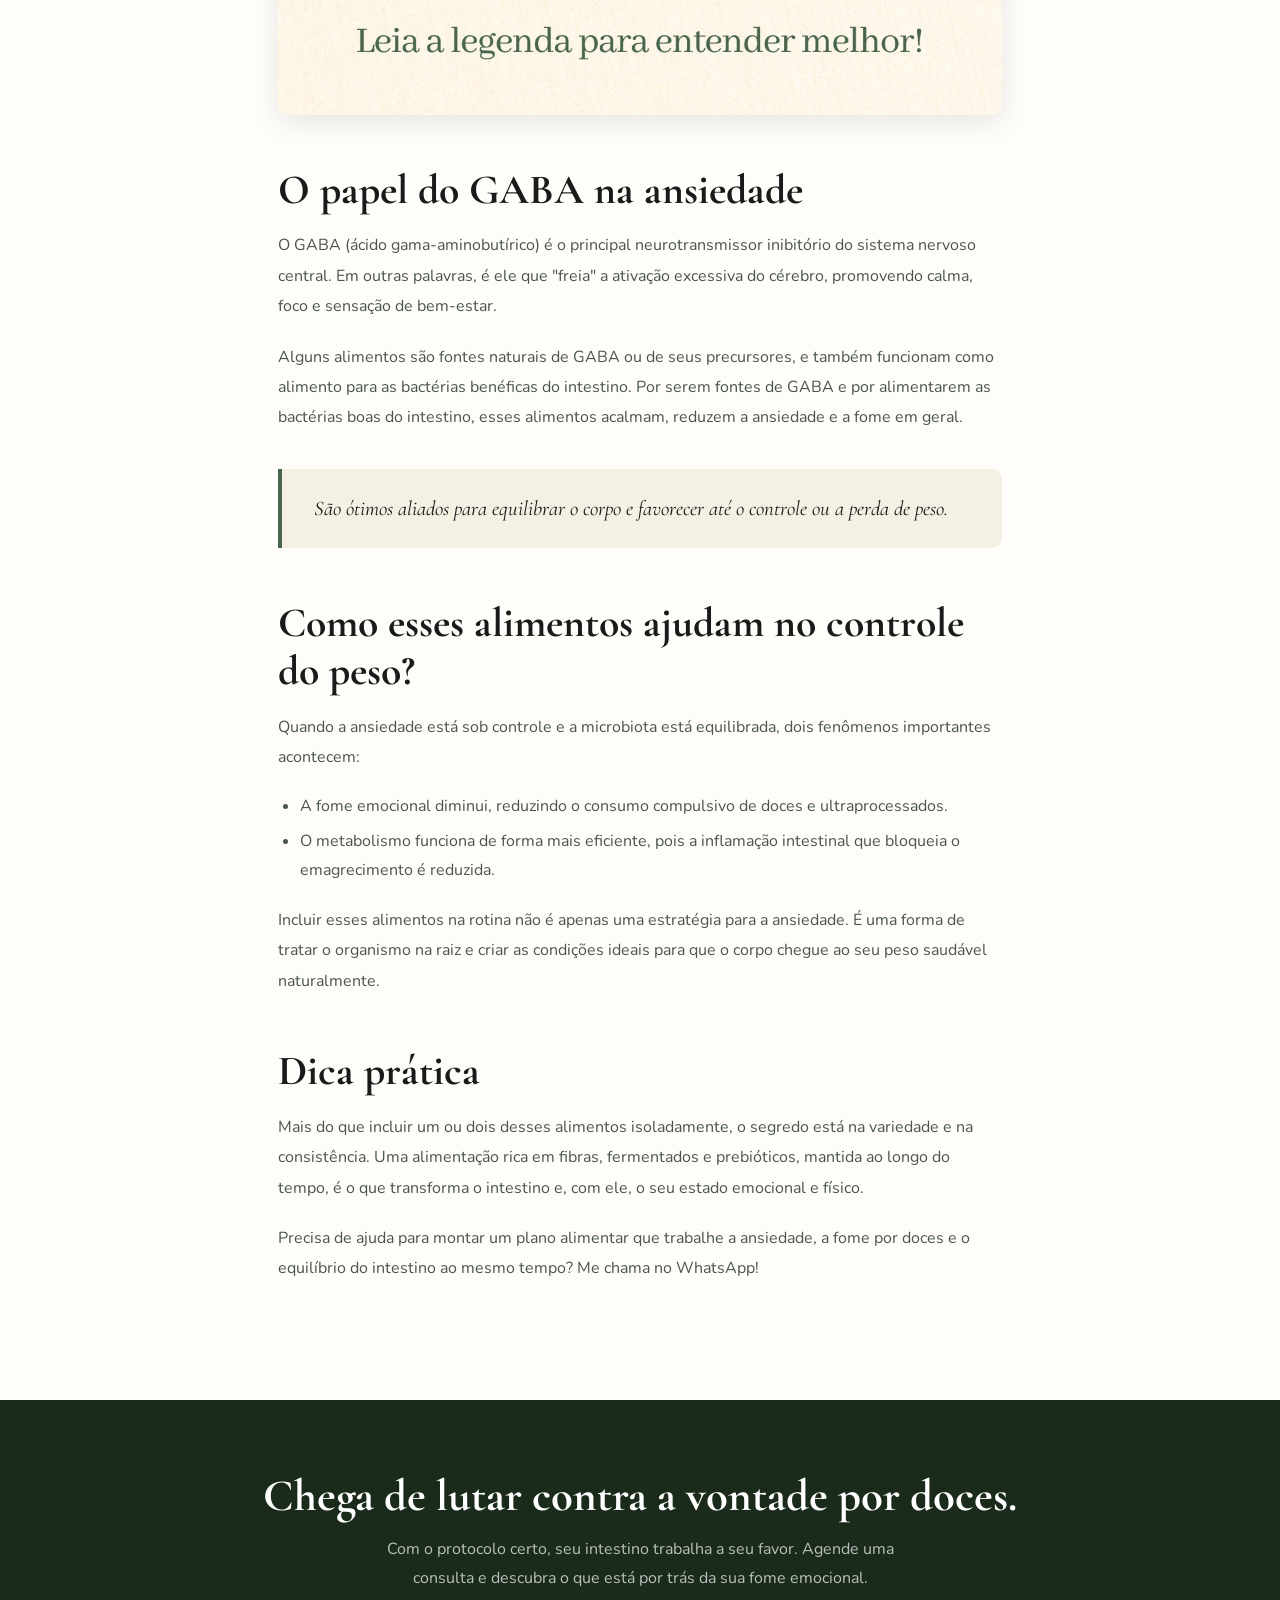
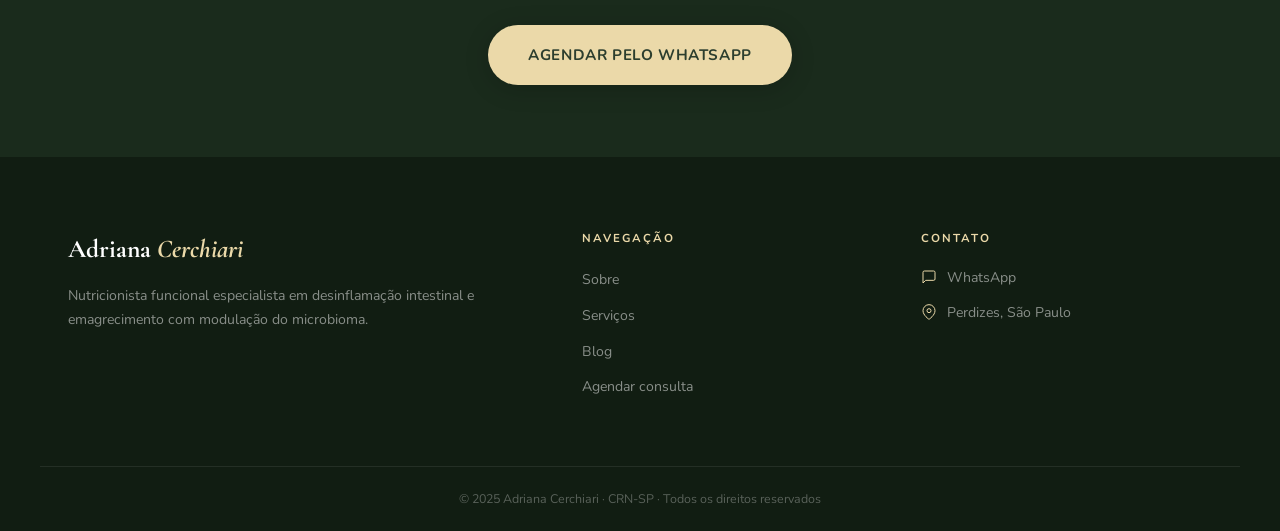
==== commit 45fb1c5f: "Implementa SEO completo: Schema, Open Graph, canonical, sitemap e robots - Schema LocalBusiness + Di" ====
--- a/blog-ansiedade.html
+++ b/blog-ansiedade.html
@@ -3,8 +3,21 @@
 <head>
   <meta charset="UTF-8">
   <meta name="viewport" content="width=device-width, initial-scale=1.0">
-  <title>Alimentos que diminuem a ansiedade e a vontade por doces · Blog · Adriana Cerchiari</title>
-  <meta name="description" content="Conheça os alimentos fontes de GABA que alimentam as bactérias boas do intestino, reduzem a ansiedade, a fome emocional e favorecem o controle de peso.">
+  <title>Alimentos que reduzem ansiedade e compulsão por doces · Nutrição Funcional · Adriana Cerchiari</title>
+  <meta name="description" content="Conheça os alimentos fontes de GABA que alimentam as bactérias boas do intestino, reduzem a ansiedade, a fome emocional e favorecem o controle de peso. Por Adriana Cerchiari.">
+  <link rel="canonical" href="https://www.nutrindosuasescolhas.com/blog-ansiedade.html">
+  <meta property="og:type" content="article">
+  <meta property="og:url" content="https://www.nutrindosuasescolhas.com/blog-ansiedade.html">
+  <meta property="og:title" content="Alimentos que diminuem a ansiedade e a vontade por doces · Adriana Cerchiari">
+  <meta property="og:description" content="Alimentos fontes de GABA que reduzem a ansiedade, a fome emocional e favorecem o controle de peso.">
+  <meta property="og:image" content="https://www.nutrindosuasescolhas.com/Imagens/hero.png">
+  <meta property="og:locale" content="pt_BR">
+  <meta property="og:site_name" content="Adriana Cerchiari · Nutrição Funcional">
+  <meta property="article:author" content="Adriana Cerchiari">
+  <meta name="twitter:card" content="summary_large_image">
+  <meta name="twitter:title" content="Alimentos que diminuem a ansiedade e a vontade por doces">
+  <meta name="twitter:description" content="Alimentos fontes de GABA que reduzem a ansiedade, a fome emocional e favorecem o controle de peso.">
+  <meta name="twitter:image" content="https://www.nutrindosuasescolhas.com/Imagens/hero.png">
   <link href="https://fonts.googleapis.com/css2?family=Cormorant+Garamond:ital,wght@0,500;0,600;0,700;1,500;1,600;1,700&family=Nunito:wght@300;400;500;600;700;800&family=Playfair+Display:ital,wght@0,700;1,700&display=swap" rel="stylesheet">
   <link rel="stylesheet" href="https://unpkg.com/aos@2.3.4/dist/aos.css">
   <link rel="stylesheet" href="css/style.css">
--- a/css/style.css
+++ b/css/style.css
@@ -112,7 +112,7 @@
 .nav__logo {
   font-family: var(--headline); font-size: 1.5rem; font-weight: 700; color: var(--text);
 }
-.nav__logo em { font-style: italic; color: var(--accent); }
+.nav__logo em { font-style: normal; color: var(--accent); }
 .nav__links { display: flex; align-items: center; gap: 36px; }
 .nav__link { font-family: var(--sans); font-size: 0.85rem; font-weight: 600; color: var(--text-sec); }
 .nav__link:hover { color: var(--accent); }
@@ -347,6 +347,13 @@
 .dep-card__stars { color: var(--accent-cream); font-size: 1.1rem; letter-spacing: 2px; }
 .dep-card__text { font-family: var(--sans); font-size: 0.93rem; line-height: 1.7; color: var(--text); flex: 1; }
 .dep-card__author { font-family: var(--sans); font-size: 0.82rem; font-weight: 700; color: var(--accent); letter-spacing: 0.04em; text-transform: uppercase; }
+
+/* ── DEPOIMENTOS OCULTOS ── */
+.dep__hidden { display: none; margin-top: 24px; }
+.dep__hidden.dep__hidden--open { display: block; }
+.dep__grid--hidden { margin-top: 0; }
+.dep__toggle-wrap { text-align: center; margin-top: 40px; }
+.dep__toggle-btn { min-width: 220px; }
 
 /* ── DEPOIMENTO DESTAQUE ── */
 .depoimento-destaque { padding: 80px 0; background: var(--bg-alt); }
@@ -508,6 +515,10 @@
   .cta-final { padding: 88px 0; }
 }
 
+/* ── IMAGEM COMPLEMENTAR ── */
+.img-complementar { line-height: 0; }
+.img-complementar__img { width: 100%; display: block; object-fit: cover; }
+
 /* =============================================
    BLOG
    ============================================= */
